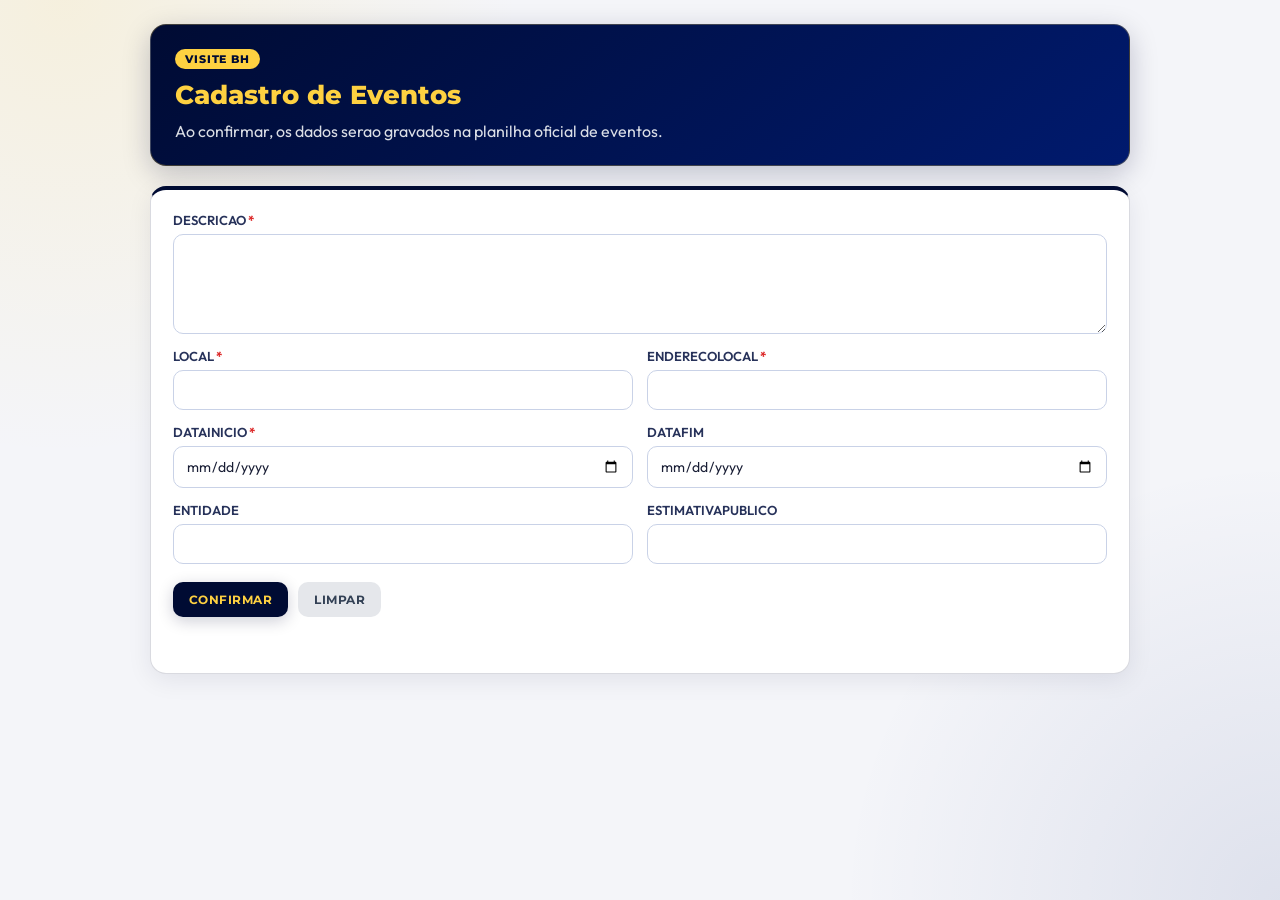
==== cadastro_eventos.html @ dc60998d "Adiciona funcionalidade de cadastro de eventos com validação e integração ao Apps Script" ====
<!DOCTYPE html>
<html lang="pt-BR">
<head>
  <meta charset="utf-8">
  <meta name="viewport" content="width=device-width, initial-scale=1">
  <title>Cadastro de Eventos</title>
  <link rel="preconnect" href="https://fonts.googleapis.com">
  <link rel="preconnect" href="https://fonts.gstatic.com" crossorigin>
  <link href="https://fonts.googleapis.com/css2?family=Montserrat:wght@500;700;800&family=Outfit:wght@300;400;500;600&display=swap" rel="stylesheet">
  <style>
    :root {
      --navy: #000b33;
      --navy-mid: #001a6e;
      --gold: #fed141;
      --bg: #f4f5f9;
      --panel: #ffffff;
      --line: rgba(0, 11, 51, 0.15);
      --text: #1a1f36;
      --ok: #0f766e;
      --error: #b91c1c;
    }

    * { box-sizing: border-box; }

    body {
      margin: 0;
      padding: 24px;
      font-family: "Outfit", "Segoe UI", sans-serif;
      color: var(--text);
      background:
        radial-gradient(circle at 5% 0%, rgba(254, 209, 65, 0.15), transparent 30%),
        radial-gradient(circle at 100% 100%, rgba(0, 26, 110, 0.09), transparent 28%),
        var(--bg);
      min-height: 100vh;
    }

    .wrap { max-width: 980px; margin: 0 auto; }

    .hero {
      background: linear-gradient(140deg, var(--navy) 0%, var(--navy-mid) 100%);
      border-radius: 16px;
      color: #f8fafc;
      padding: 22px 24px;
      margin-bottom: 20px;
      box-shadow: 0 8px 28px rgba(0, 11, 51, 0.22);
      border: 1px solid rgba(254, 209, 65, 0.25);
    }

    .hero-badge {
      display: inline-block;
      padding: 3px 10px;
      border-radius: 999px;
      background: var(--gold);
      color: var(--navy);
      font-size: 11px;
      font-weight: 800;
      letter-spacing: 0.08em;
      text-transform: uppercase;
      font-family: "Montserrat", sans-serif;
      margin-bottom: 10px;
    }

    .hero h1 {
      margin: 0;
      font-size: 26px;
      font-weight: 800;
      font-family: "Montserrat", sans-serif;
      color: var(--gold);
    }

    .hero p {
      margin: 8px 0 0;
      color: rgba(248, 250, 252, 0.88);
      line-height: 1.5;
    }

    .card {
      background: var(--panel);
      border: 1px solid var(--line);
      border-top: 4px solid var(--navy);
      border-radius: 16px;
      padding: 22px;
      box-shadow: 0 6px 24px rgba(0, 11, 51, 0.08);
    }

    .grid {
      display: grid;
      grid-template-columns: repeat(2, minmax(0, 1fr));
      gap: 14px;
    }

    .field {
      display: flex;
      flex-direction: column;
      gap: 6px;
    }

    .field.full { grid-column: 1 / -1; }

    label {
      font-size: 13px;
      font-weight: 600;
      color: #27325a;
    }

    .required::after {
      content: " *";
      color: #dc2626;
      font-weight: 700;
    }

    input, textarea {
      width: 100%;
      border: 1px solid #c9d2e7;
      border-radius: 10px;
      padding: 10px 12px;
      font-family: inherit;
      font-size: 14px;
      color: var(--text);
      background: #fff;
      transition: border-color 0.2s, box-shadow 0.2s;
    }

    textarea { min-height: 100px; resize: vertical; }

    input:focus, textarea:focus {
      outline: none;
      border-color: #315ae6;
      box-shadow: 0 0 0 3px rgba(49, 90, 230, 0.14);
    }

    .actions {
      margin-top: 18px;
      display: flex;
      gap: 10px;
      flex-wrap: wrap;
    }

    .btn {
      border: none;
      border-radius: 10px;
      padding: 10px 16px;
      font-family: "Montserrat", sans-serif;
      font-size: 12px;
      font-weight: 700;
      text-transform: uppercase;
      letter-spacing: 0.04em;
      cursor: pointer;
      transition: transform 0.15s, box-shadow 0.2s, opacity 0.2s;
    }

    .btn:hover { transform: translateY(-1px); }

    .btn-primary {
      background: var(--navy);
      color: var(--gold);
      box-shadow: 0 4px 16px rgba(0, 11, 51, 0.2);
    }

    .btn-secondary {
      background: #e5e7eb;
      color: #334155;
    }

    .status {
      margin-top: 12px;
      font-size: 14px;
      min-height: 22px;
    }

    .status.ok { color: var(--ok); }
    .status.error { color: var(--error); }

    @media (max-width: 760px) {
      body { padding: 14px; }
      .hero h1 { font-size: 22px; }
      .grid { grid-template-columns: 1fr; }
    }
  </style>
</head>
<body>
  <div class="wrap">
    <section class="hero">
      <span class="hero-badge">Visite BH</span>
      <h1>Cadastro de Eventos</h1>
      <p>Ao confirmar, os dados serao gravados na planilha oficial de eventos.</p>
    </section>

    <section class="card">
      <form id="form-evento" novalidate>
        <div class="grid">
          <div class="field full">
            <label class="required" for="descricao">DESCRICAO</label>
            <textarea id="descricao" name="descricao" required></textarea>
          </div>

          <div class="field">
            <label class="required" for="local">LOCAL</label>
            <input id="local" name="local" type="text" required>
          </div>

          <div class="field">
            <label class="required" for="enderecoLocal">ENDERECOLOCAL</label>
            <input id="enderecoLocal" name="enderecoLocal" type="text" required>
          </div>

          <div class="field">
            <label class="required" for="dataInicio">DATAINICIO</label>
            <input id="dataInicio" name="dataInicio" type="date" required>
          </div>

          <div class="field">
            <label for="dataFim">DATAFIM</label>
            <input id="dataFim" name="dataFim" type="date">
          </div>

          <div class="field">
            <label for="entidade">ENTIDADE</label>
            <input id="entidade" name="entidade" type="text">
          </div>

          <div class="field">
            <label for="estimativaPublico">ESTIMATIVAPUBLICO</label>
            <input id="estimativaPublico" name="estimativaPublico" type="text">
          </div>
        </div>

        <div class="actions">
          <button type="submit" id="btn-confirmar" class="btn btn-primary">Confirmar</button>
          <button type="reset" class="btn btn-secondary">Limpar</button>
        </div>

        <div id="status" class="status" aria-live="polite"></div>
      </form>
    </section>
  </div>

  <script>
    const form = document.getElementById('form-evento');
    const statusEl = document.getElementById('status');
    const btnConfirmar = document.getElementById('btn-confirmar');

    function setStatus(message, kind) {
      statusEl.textContent = message || '';
      statusEl.classList.remove('ok', 'error');
      if (kind) statusEl.classList.add(kind);
    }

    form.addEventListener('submit', async (event) => {
      event.preventDefault();
      setStatus('');

      if (!form.checkValidity()) {
        form.reportValidity();
        return;
      }

      btnConfirmar.disabled = true;
      btnConfirmar.style.opacity = '0.7';

      const payload = {
        descricao: document.getElementById('descricao').value.trim(),
        local: document.getElementById('local').value.trim(),
        enderecoLocal: document.getElementById('enderecoLocal').value.trim(),
        dataInicio: document.getElementById('dataInicio').value,
        dataFim: document.getElementById('dataFim').value,
        entidade: document.getElementById('entidade').value.trim(),
        estimativaPublico: document.getElementById('estimativaPublico').value.trim(),
      };

      try {
        const response = await fetch('/api/eventos', {
          method: 'POST',
          headers: { 'Content-Type': 'application/json' },
          body: JSON.stringify(payload),
        });

        const data = await response.json().catch(() => ({}));
        if (!response.ok) {
          const mensagemErro = [data.erro, data.detalhe]
            .filter(Boolean)
            .join(' | ');
          throw new Error(mensagemErro || 'Falha ao salvar evento.');
        }

        setStatus(data.mensagem || 'Evento cadastrado com sucesso.', 'ok');
        form.reset();
      } catch (error) {
        setStatus(error.message || 'Erro inesperado ao salvar evento.', 'error');
      } finally {
        btnConfirmar.disabled = false;
        btnConfirmar.style.opacity = '1';
      }
    });
  </script>
</body>
</html>
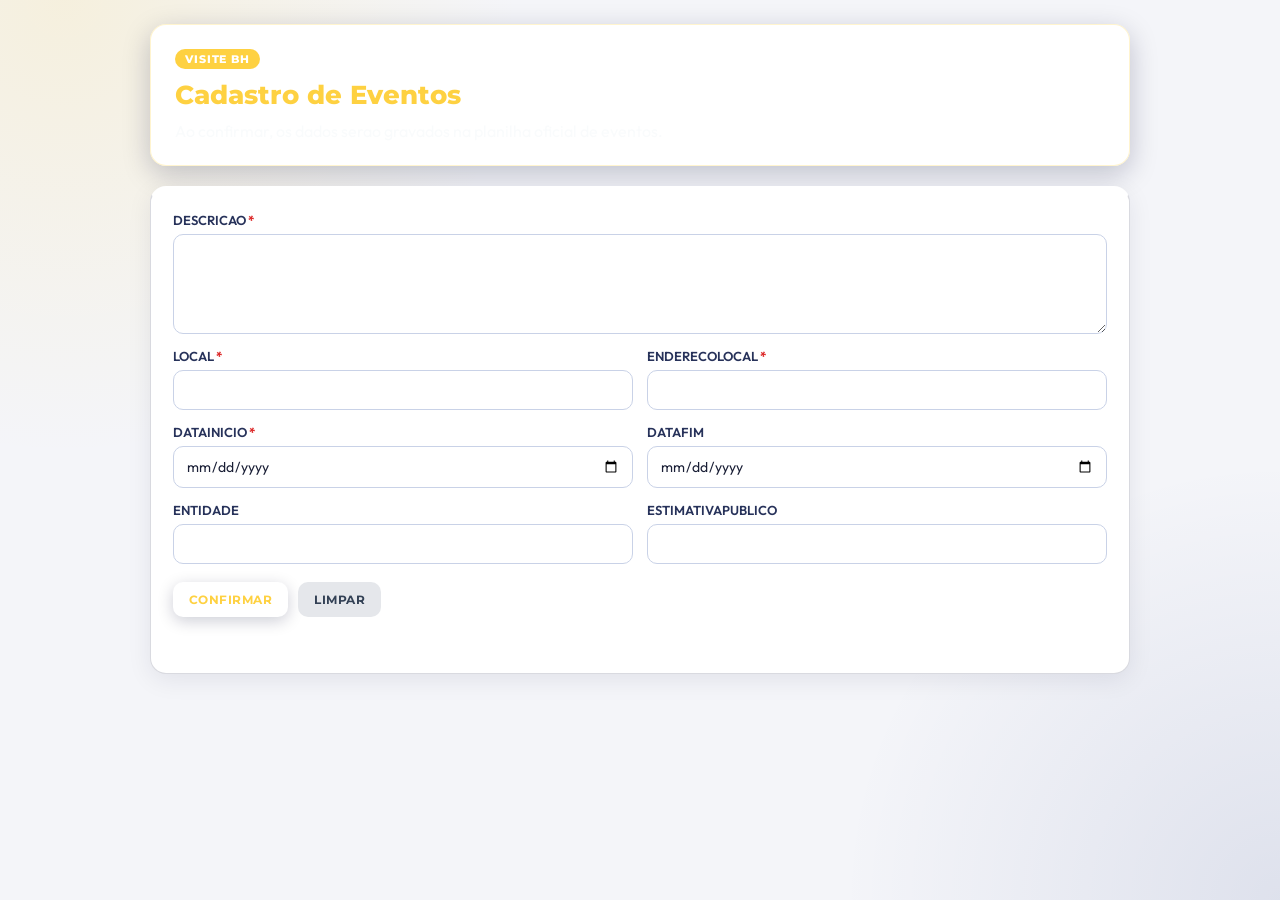
==== commit b2b02808: "." ====
--- a/cadastro_eventos.html
+++ b/cadastro_eventos.html
@@ -9,8 +9,8 @@
   <link href="https://fonts.googleapis.com/css2?family=Montserrat:wght@500;700;800&family=Outfit:wght@300;400;500;600&display=swap" rel="stylesheet">
   <style>
     :root {
-      --navy: #000b33;
-      --navy-mid: #001a6e;
+      --navy: #ffffff;
+      --navy-mid: #ffffff;
       --gold: #fed141;
       --bg: #f4f5f9;
       --panel: #ffffff;
@@ -236,9 +236,59 @@
   </div>
 
   <script>
+    const APPS_SCRIPT_URL = 'https://script.google.com/macros/s/AKfycbx5vHrcflW2HGVx0xb3Muabt0-dM0hdEHhWfivcwHeD74h3xdTkLOjrHJNkDawa05PgqQ/exec';
+
     const form = document.getElementById('form-evento');
     const statusEl = document.getElementById('status');
     const btnConfirmar = document.getElementById('btn-confirmar');
+
+    function mapearPayloadAppsScript(payload) {
+      return {
+        DESCRICAO: payload.descricao,
+        LOCAL: payload.local,
+        ENDERECOLOCAL: payload.enderecoLocal,
+        DATAINICIO: payload.dataInicio,
+        DATAFIM: payload.dataFim,
+        ENTIDADE: payload.entidade,
+        ESTIMATIVAPUBLICO: payload.estimativaPublico,
+      };
+    }
+
+    async function tentarSalvarNoBackend(payload) {
+      const response = await fetch('/api/eventos', {
+        method: 'POST',
+        headers: { 'Content-Type': 'application/json' },
+        body: JSON.stringify(payload),
+      });
+
+      const data = await response.json().catch(() => ({}));
+      if (!response.ok) {
+        const erro = [data.erro, data.detalhe].filter(Boolean).join(' | ');
+        throw new Error(erro || 'Falha ao salvar no backend.');
+      }
+
+      return data;
+    }
+
+    async function salvarDiretoNoAppsScript(payload) {
+      if (!APPS_SCRIPT_URL) {
+        throw new Error('APPS_SCRIPT_URL nao configurada para envio direto.');
+      }
+
+      const response = await fetch(APPS_SCRIPT_URL, {
+        method: 'POST',
+        headers: { 'Content-Type': 'application/json' },
+        body: JSON.stringify(mapearPayloadAppsScript(payload)),
+      });
+
+      const data = await response.json().catch(() => ({}));
+      if (!response.ok || data.ok === false) {
+        const erro = [data.erro, data.detalhe].filter(Boolean).join(' | ');
+        throw new Error(erro || 'Falha ao salvar diretamente no Apps Script.');
+      }
+
+      return data;
+    }
 
     function setStatus(message, kind) {
       statusEl.textContent = message || '';
@@ -269,18 +319,12 @@
       };
 
       try {
-        const response = await fetch('/api/eventos', {
-          method: 'POST',
-          headers: { 'Content-Type': 'application/json' },
-          body: JSON.stringify(payload),
-        });
-
-        const data = await response.json().catch(() => ({}));
-        if (!response.ok) {
-          const mensagemErro = [data.erro, data.detalhe]
-            .filter(Boolean)
-            .join(' | ');
-          throw new Error(mensagemErro || 'Falha ao salvar evento.');
+        let data;
+        try {
+          data = await tentarSalvarNoBackend(payload);
+        } catch (erroBackend) {
+          // Em deploy estatico nao existe /api/eventos. Faz fallback direto no Apps Script.
+          data = await salvarDiretoNoAppsScript(payload);
         }
 
         setStatus(data.mensagem || 'Evento cadastrado com sucesso.', 'ok');
